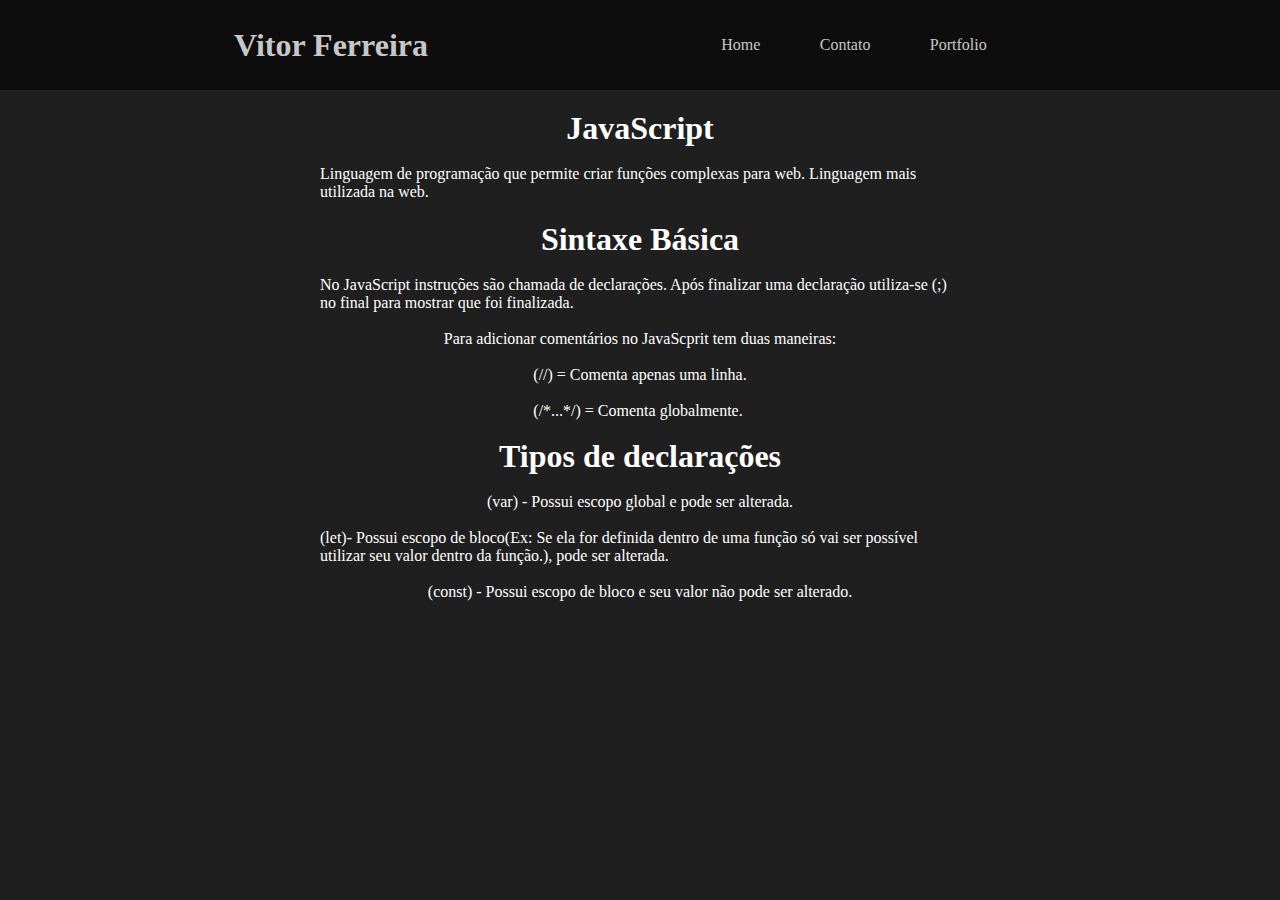
==== js.html @ a561362a "att 21072022" ====
<!DOCTYPE html>
<html lang="en">
<head>
    <meta charset="UTF-8">
    <meta http-equiv="X-UA-Compatible" content="IE=edge">
    <meta name="viewport" content="width=device-width, initial-scale=1.0"> 
    <link rel="stylesheet" href="assets/style.css">
    <title>JavaScript</title>
</head>
<body>
    <!-- Titulo / menu -->
    <section class="container-menu">
        <div class="box-menu">
            <h1 class="title">Vitor Ferreira</h1> 
            <ul class="box-list-menu">
                <li>Home</li>
                <li>Contato</li>
                <li>Portfolio</li>
            </ul>
        </div>
    </section>
    <!-- introdução -->
    <section class="container-intro">
        <div class="box-intro">
            <h1 class="title-intro">JavaScript</h1> 
            <br>
            <p class="text">Linguagem de programação que permite criar funções complexas para web.
                Linguagem mais utilizada na web.</p>
        </div> 
        <div class="box-intro">
            <h1 class="title-intro">Sintaxe Básica</h1>  
            <br>
            <p class="text"> 
                No JavaScript instruções são chamada de declarações. Após finalizar uma declaração
                utiliza-se (;) no final para mostrar que foi finalizada.
            </p>  
            <br>
            <p class="text"> 
                Para adicionar comentários no JavaScprit tem duas maneiras:
            </p>  
            <br>
            <p class="text"> 
                (//) = Comenta apenas uma linha. 
                <br><br>
                (/*...*/) = Comenta globalmente.
            </p>
            <p class="text"> 
                
            </p> 
            <br>
            <h1 class="title-intro">Tipos de declarações</h1>  
            <br>
            <p class="text">(var) - Possui escopo global e pode ser alterada.</p>
            <br>
            <p class="text">(let)- Possui escopo de bloco(Ex: Se ela for definida dentro de uma função
                só vai ser possível utilizar seu valor dentro da função.), pode ser alterada.</p>
                <br>
            <p class="text">(const) - Possui escopo de bloco e seu valor não pode ser alterado.</p>
            <br>
        </div> 

    </section>      
        
</body>
</html>
---- assets/style.css ----
* {
    margin: 0;
    padding: 0;
}  
body {
    background-color: rgb(31, 31, 31);
}
/* titulo / menu */
.title {
    color: rgb(199, 199, 199);
}
.box-menu { 
    height: 10vh;
    background-color: rgb(14, 13, 13);
    display: flex;
    justify-content: space-evenly;  
    align-items: center;
    
} 
.box-list-menu { 
    color: rgb(199, 199, 199);
    width: 30%;
    display: flex;  
    justify-content: space-evenly;
    list-style-type: none;
}  

/* Input de pesquisa */

.box-input {
    display: flex;
    justify-content: center;
    margin-top: 20px; 
    
} 
.pesquise {
    font-size: 20px;
    width: 80vh;
    padding: 15px; 
    background-color: rgb(48, 48, 48); 
    border: 1px solid rgb(134, 134, 134);
} 
#btn {
    width: 10vh; 
    background-color: rgb(48, 48, 48); 
    border: 1px solid rgb(134, 134, 134); 
    border-left: none;
} 
/* Bloco de conteudo */  
.box-bloco { 
    width: 43.5%; 
    height: 25vh;
    border: 1px solid rgb(134, 134, 134);
    display: flex;
    flex-direction: column;
    justify-content: center; 
    margin: 20px auto;
}
.data, .box-title {
    color: white;
    display: flex;
    justify-content: start; 
    margin-bottom: 10px;
    margin-left: 25px;
}  
.data {
    color: rgb(199, 199, 199);
}
.box-text {
    color: rgb(199, 199, 199);
    width: 90%; 
    margin: 0 auto;
} 
/* Pagina sobre os assuntos */ 

.box-intro { 
    width: 50%;
    display: flex;
    flex-direction: column; 
    align-items: center; 
    color: white; 
    margin: 20px auto;
}
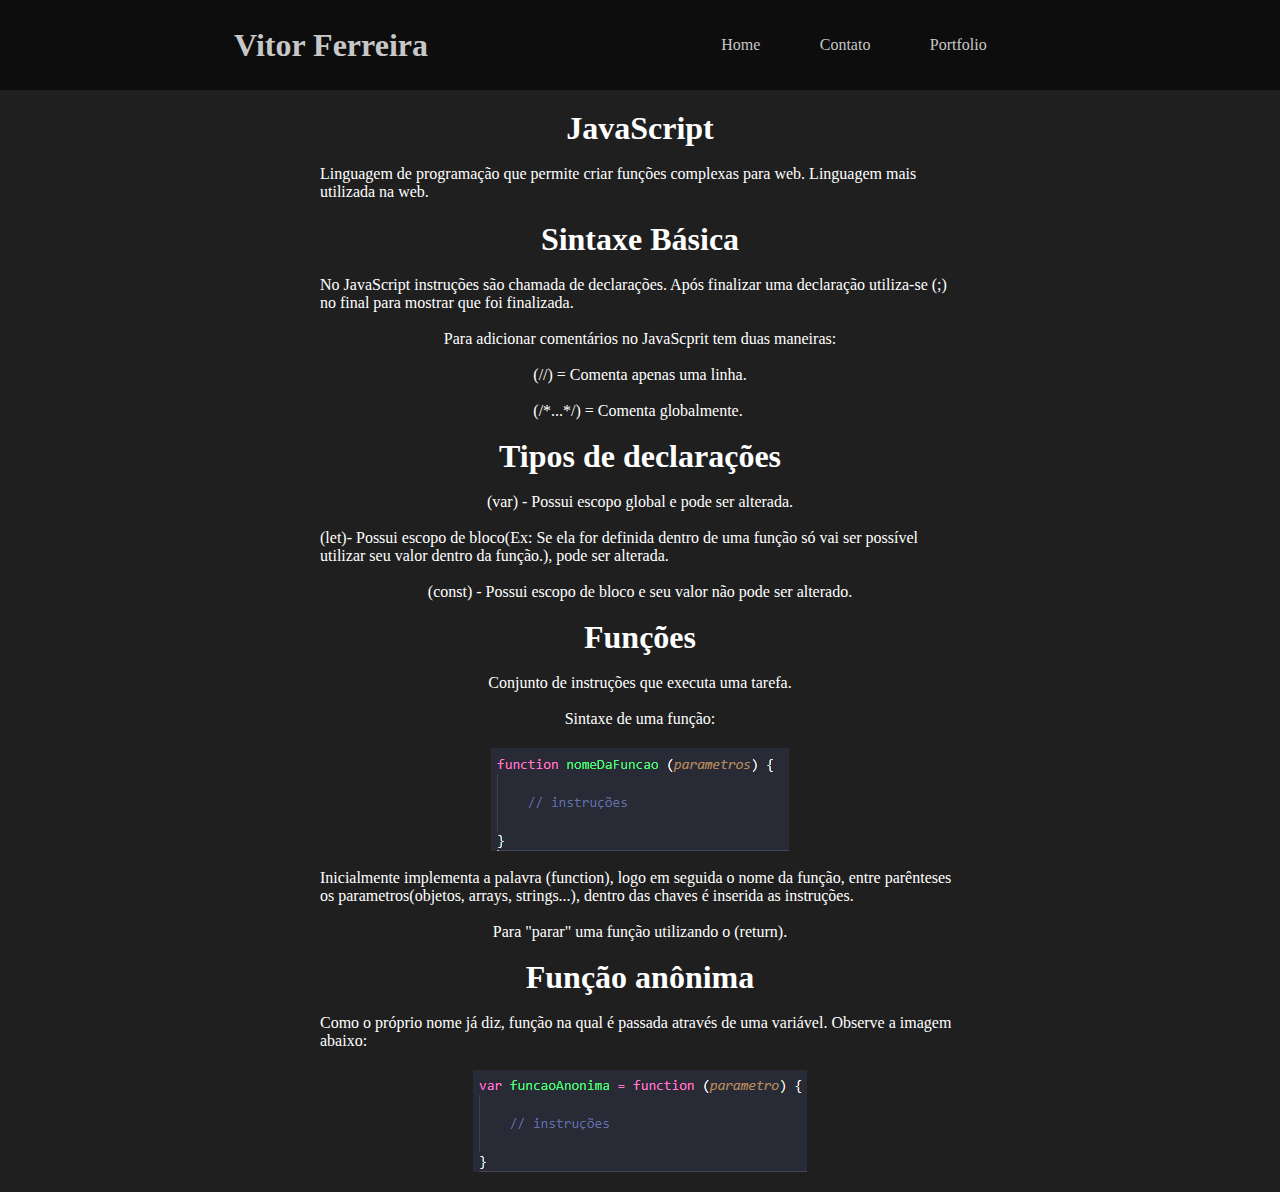
==== commit 88819057: "att 21072022" ====
--- a/js.html
+++ b/js.html
@@ -48,6 +48,7 @@
                 
             </p> 
             <br>
+
             <h1 class="title-intro">Tipos de declarações</h1>  
             <br>
             <p class="text">(var) - Possui escopo global e pode ser alterada.</p>
@@ -56,7 +57,31 @@
                 só vai ser possível utilizar seu valor dentro da função.), pode ser alterada.</p>
                 <br>
             <p class="text">(const) - Possui escopo de bloco e seu valor não pode ser alterado.</p>
+            <br> 
+
+            <h1 class="title-intro">Funções</h1> 
             <br>
+            <p class="text">Conjunto de instruções que executa uma tarefa.</p>
+            <br>
+            <p class="text">Sintaxe de uma função:</p> 
+            <img src="img/img1.png" alt=""> 
+            <br>
+            <p class="text">Inicialmente implementa a palavra
+                (function), logo em seguida o nome da função, entre
+                parênteses os parametros(objetos, arrays, strings...),
+                dentro das chaves é inserida as instruções.
+            </p> 
+            <br>
+            <p class="text">Para "parar" uma função utilizando o (return).</p>
+            <br>
+
+            <h1 class="title-intro">Função anônima</h1>
+            <br> 
+            <p class="text">Como o próprio nome já diz, função
+                na qual é passada através de uma variável. Observe
+                a imagem abaixo:
+            </p> 
+            <img src="img/img2.png" alt="">
         </div> 
 
     </section>      
--- a/assets/style.css
+++ b/assets/style.css
@@ -80,4 +80,8 @@
     align-items: center; 
     color: white; 
     margin: 20px auto;
-} +}  
+
+img {
+    margin-top: 20px;
+}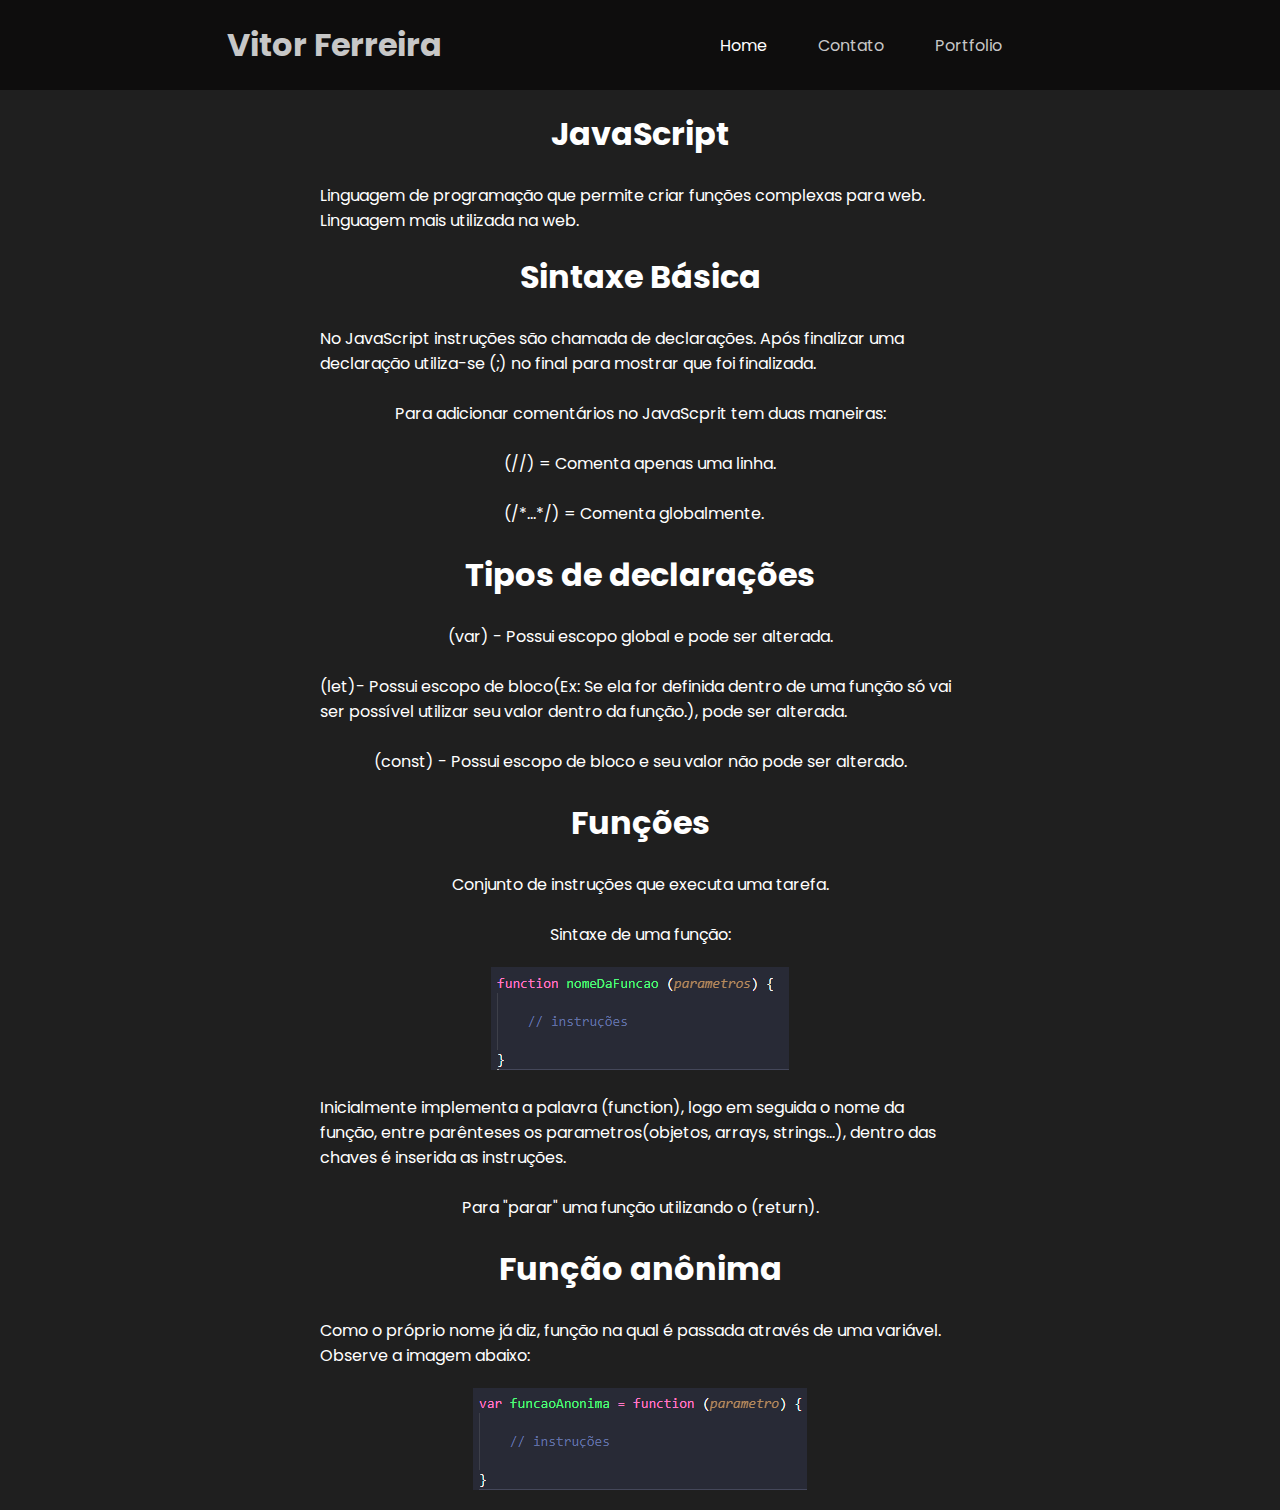
==== commit a1b662da: "att 21072022" ====
--- a/js.html
+++ b/js.html
@@ -4,31 +4,44 @@
     <meta charset="UTF-8">
     <meta http-equiv="X-UA-Compatible" content="IE=edge">
     <meta name="viewport" content="width=device-width, initial-scale=1.0"> 
-    <link rel="stylesheet" href="assets/style.css">
+    <link rel="stylesheet" href="assets/style.css"> 
+    <link rel="preconnect" href="https://fonts.googleapis.com">
+<link rel="preconnect" href="https://fonts.gstatic.com" crossorigin>
+<link href="https://fonts.googleapis.com/css2?family=Montserrat:ital,wght@0,100;0,200;0,300;0,400;0,500;0,600;0,700;0,800;0,900;1,400;1,500;1,800&family=Poppins:wght@300;400;500;600;700;800&display=swap" rel="stylesheet">
     <title>JavaScript</title>
 </head>
-<body>
+<body> 
+
     <!-- Titulo / menu -->
+
     <section class="container-menu">
         <div class="box-menu">
             <h1 class="title">Vitor Ferreira</h1> 
             <ul class="box-list-menu">
-                <li>Home</li>
+                
+                <li><a href="index.html">Home</a></li>
                 <li>Contato</li>
                 <li>Portfolio</li>
             </ul>
         </div>
-    </section>
-    <!-- introdução -->
+    </section> 
+
+    <!-- Sobre o assunto -->
+
     <section class="container-intro">
         <div class="box-intro">
             <h1 class="title-intro">JavaScript</h1> 
-            <br>
+            <br> 
+            
             <p class="text">Linguagem de programação que permite criar funções complexas para web.
                 Linguagem mais utilizada na web.</p>
-        </div> 
-        <div class="box-intro">
-            <h1 class="title-intro">Sintaxe Básica</h1>  
+        </div>  
+
+        <!-- Sintaxe Básica --> 
+
+        <div class="box-intro"> 
+            
+                <h1 class="title-intro">Sintaxe Básica</h1>  
             <br>
             <p class="text"> 
                 No JavaScript instruções são chamada de declarações. Após finalizar uma declaração
@@ -47,9 +60,14 @@
             <p class="text"> 
                 
             </p> 
-            <br>
+            <br> 
+            
+            
 
-            <h1 class="title-intro">Tipos de declarações</h1>  
+            <!-- Tipos de declarações -->  
+
+            
+                <h1 class="title-intro">Tipos de declarações</h1>  
             <br>
             <p class="text">(var) - Possui escopo global e pode ser alterada.</p>
             <br>
@@ -58,30 +76,43 @@
                 <br>
             <p class="text">(const) - Possui escopo de bloco e seu valor não pode ser alterado.</p>
             <br> 
+            
+            
 
-            <h1 class="title-intro">Funções</h1> 
-            <br>
-            <p class="text">Conjunto de instruções que executa uma tarefa.</p>
-            <br>
-            <p class="text">Sintaxe de uma função:</p> 
-            <img src="img/img1.png" alt=""> 
-            <br>
-            <p class="text">Inicialmente implementa a palavra
-                (function), logo em seguida o nome da função, entre
-                parênteses os parametros(objetos, arrays, strings...),
-                dentro das chaves é inserida as instruções.
-            </p> 
-            <br>
-            <p class="text">Para "parar" uma função utilizando o (return).</p>
-            <br>
+                <!-- Funções -->  
 
-            <h1 class="title-intro">Função anônima</h1>
-            <br> 
-            <p class="text">Como o próprio nome já diz, função
-                na qual é passada através de uma variável. Observe
-                a imagem abaixo:
-            </p> 
-            <img src="img/img2.png" alt="">
+                
+                    <h1 class="title-intro">Funções</h1> 
+                <br>
+                <p class="text">Conjunto de instruções que executa uma tarefa.</p>
+                <br>
+                <p class="text">Sintaxe de uma função:</p> 
+                <img src="img/img1.png" alt=""> 
+                <br>
+                <p class="text">Inicialmente implementa a palavra
+                    (function), logo em seguida o nome da função, entre
+                    parênteses os parametros(objetos, arrays, strings...),
+                    dentro das chaves é inserida as instruções.
+                </p> 
+                <br>
+                <p class="text">Para "parar" uma função utilizando o (return).</p>
+                <br>
+                
+
+                <!-- Função anônima -->  
+    
+                
+                    <h1 class="title-intro">Função anônima</h1>
+                <br> 
+                <p class="text">Como o próprio nome já diz, função
+                    na qual é passada através de uma variável. Observe
+                    a imagem abaixo:
+                </p> 
+                <img src="img/img2.png" alt="">
+                
+            
+
+            
         </div> 
 
     </section>      
--- a/assets/style.css
+++ b/assets/style.css
@@ -3,7 +3,15 @@
     padding: 0;
 }  
 body {
+    font-family: 'Poppins', sans-serif;
     background-color: rgb(31, 31, 31);
+} 
+a {
+    text-decoration: none; 
+    color: rgb(255, 255, 255);
+} 
+a:hover {
+    cursor: pointer;
 }
 /* titulo / menu */
 .title {
@@ -32,14 +40,18 @@
     justify-content: center;
     margin-top: 20px; 
     
-} 
+}  
+
 .pesquise {
     font-size: 20px;
     width: 80vh;
     padding: 15px; 
     background-color: rgb(48, 48, 48); 
     border: 1px solid rgb(134, 134, 134);
-} 
+}  
+.pesquise:hover {
+    border: 1px solid rgb(116, 116, 231);
+}
 #btn {
     width: 10vh; 
     background-color: rgb(48, 48, 48); 
@@ -49,12 +61,15 @@
 /* Bloco de conteudo */  
 .box-bloco { 
     width: 43.5%; 
-    height: 25vh;
+    height: 40vh;
     border: 1px solid rgb(134, 134, 134);
     display: flex;
     flex-direction: column;
     justify-content: center; 
     margin: 20px auto;
+} 
+.box-bloco:hover {
+    border: 1px solid rgb(116, 116, 231);
 }
 .data, .box-title {
     color: white;
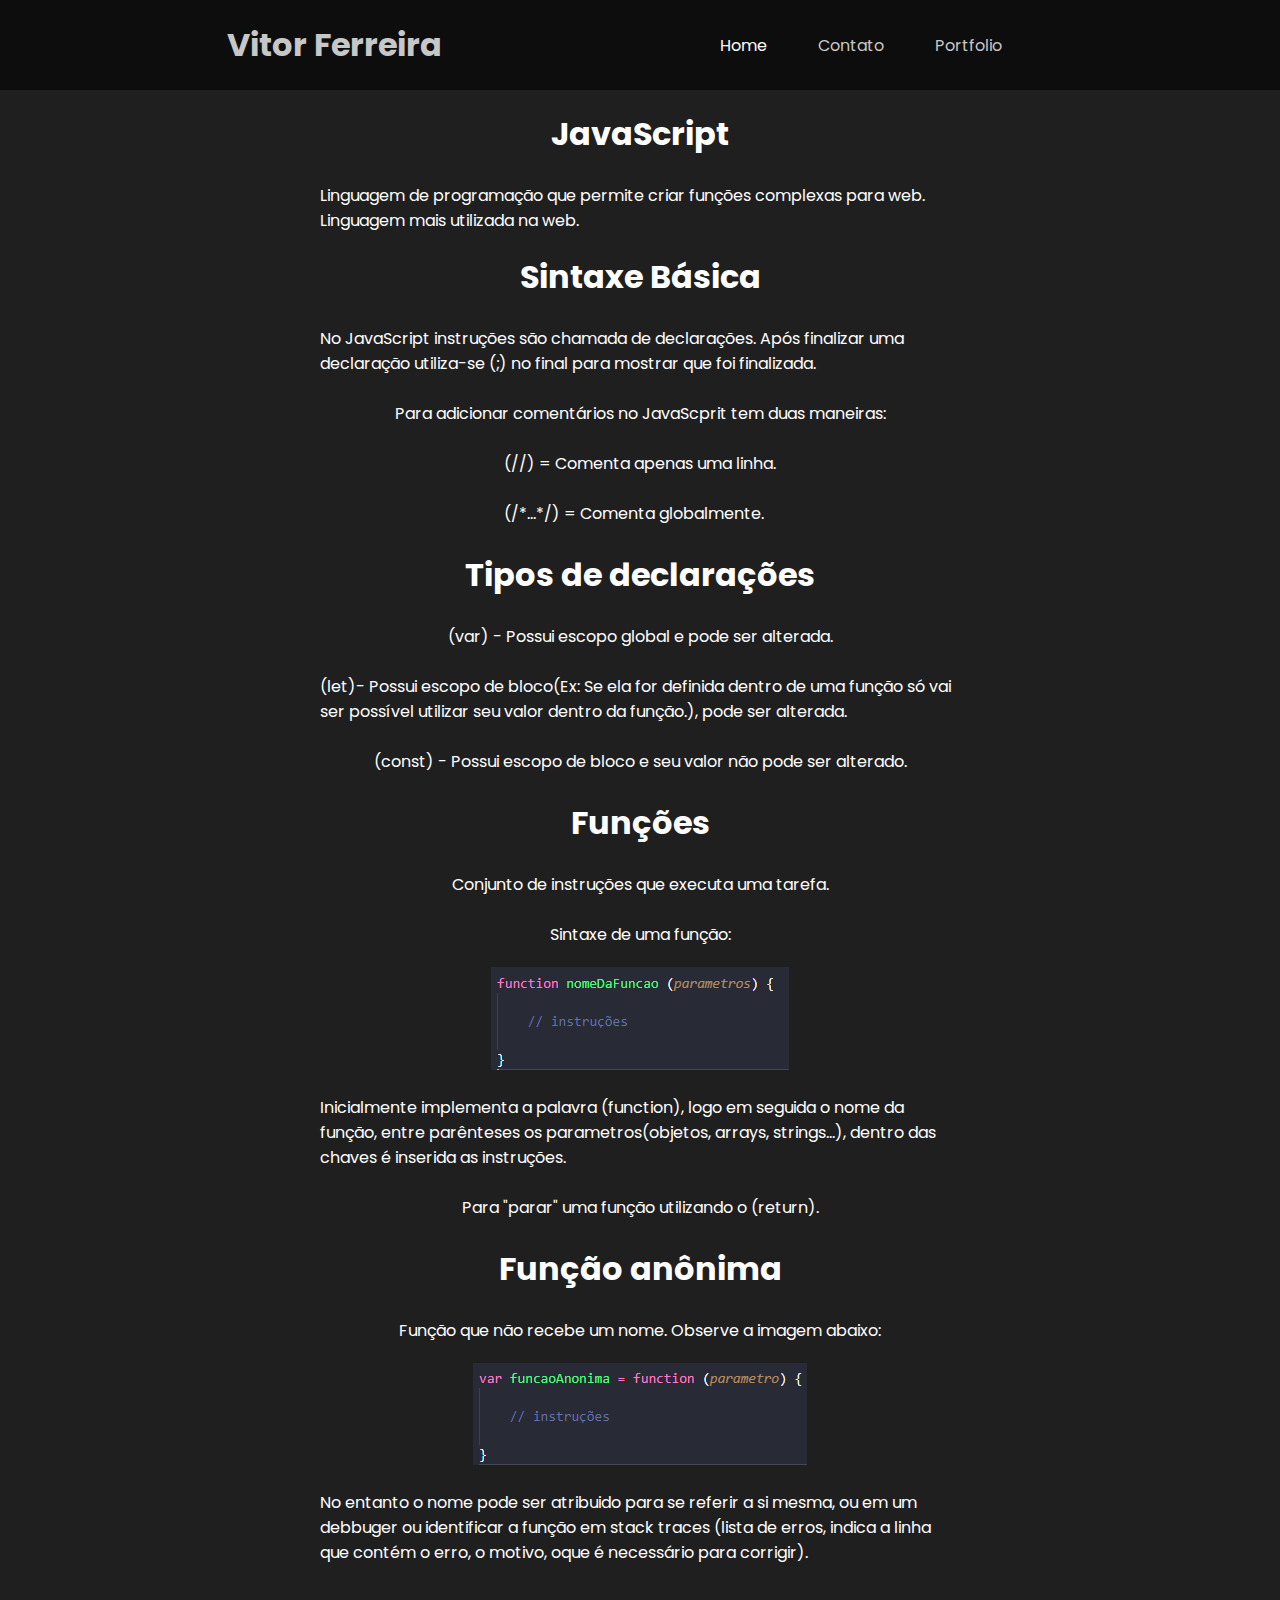
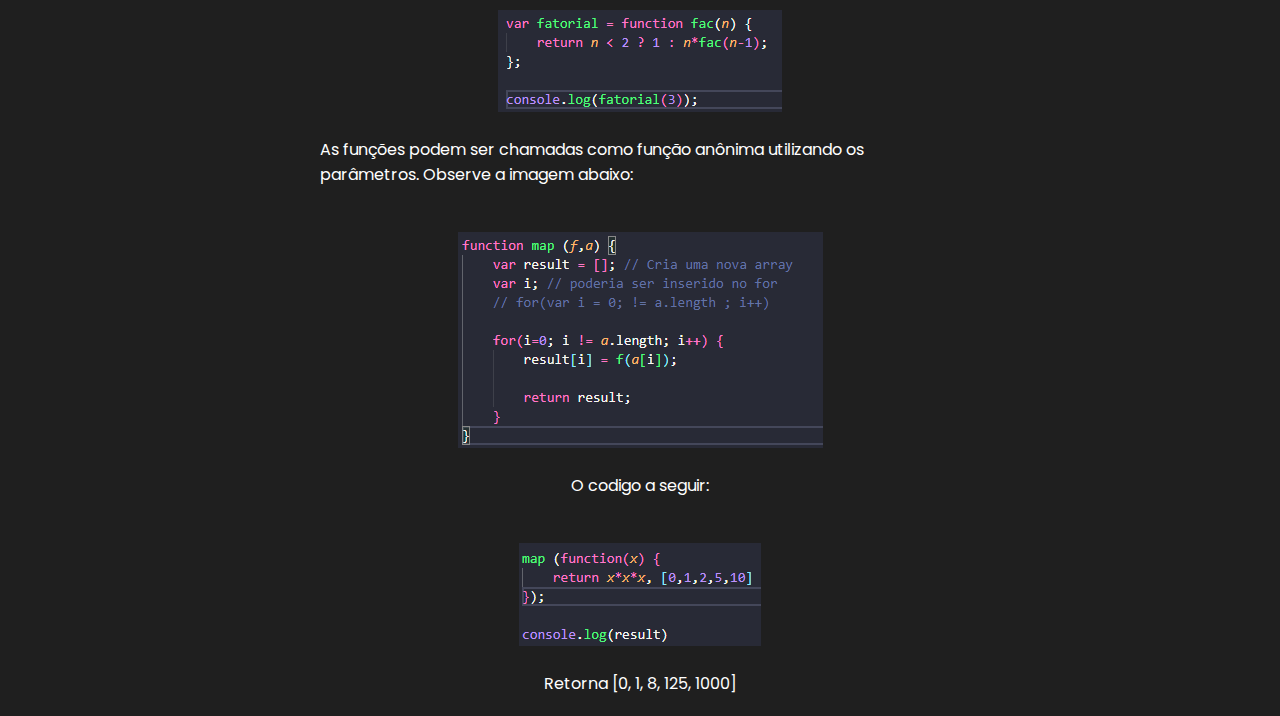
==== commit 8f575200: "23072022" ====
--- a/js.html
+++ b/js.html
@@ -104,11 +104,32 @@
                 
                     <h1 class="title-intro">Função anônima</h1>
                 <br> 
-                <p class="text">Como o próprio nome já diz, função
-                    na qual é passada através de uma variável. Observe
+                <p class="text">Função que não recebe um nome. Observe
                     a imagem abaixo:
                 </p> 
-                <img src="img/img2.png" alt="">
+                <img src="img/img2.png" alt="">  
+                <br>
+                <p class="text">No entanto o nome pode ser atribuido
+                    para se referir a si mesma, ou em um debbuger ou 
+                    identificar a função em stack traces (lista de erros, 
+                    indica a linha que contém o erro, o motivo, oque é 
+                    necessário para corrigir).
+                </p> 
+                <br>
+                <img src="img/img3.png" alt="">  
+                <br>
+                <p class="text">As funções podem ser chamadas como 
+                    função anônima utilizando os parâmetros. Observe a 
+                    imagem abaixo:
+                </p>  
+                <br>
+                <img src="img/img4.png" alt="">
+                <br>
+                <p class="text">O codigo a seguir:</p>
+                <br>
+                <img src="img/img5.png" alt=""> 
+                <br>
+                <p class="text">Retorna [0, 1, 8, 125, 1000]</p>
                 
             
 
